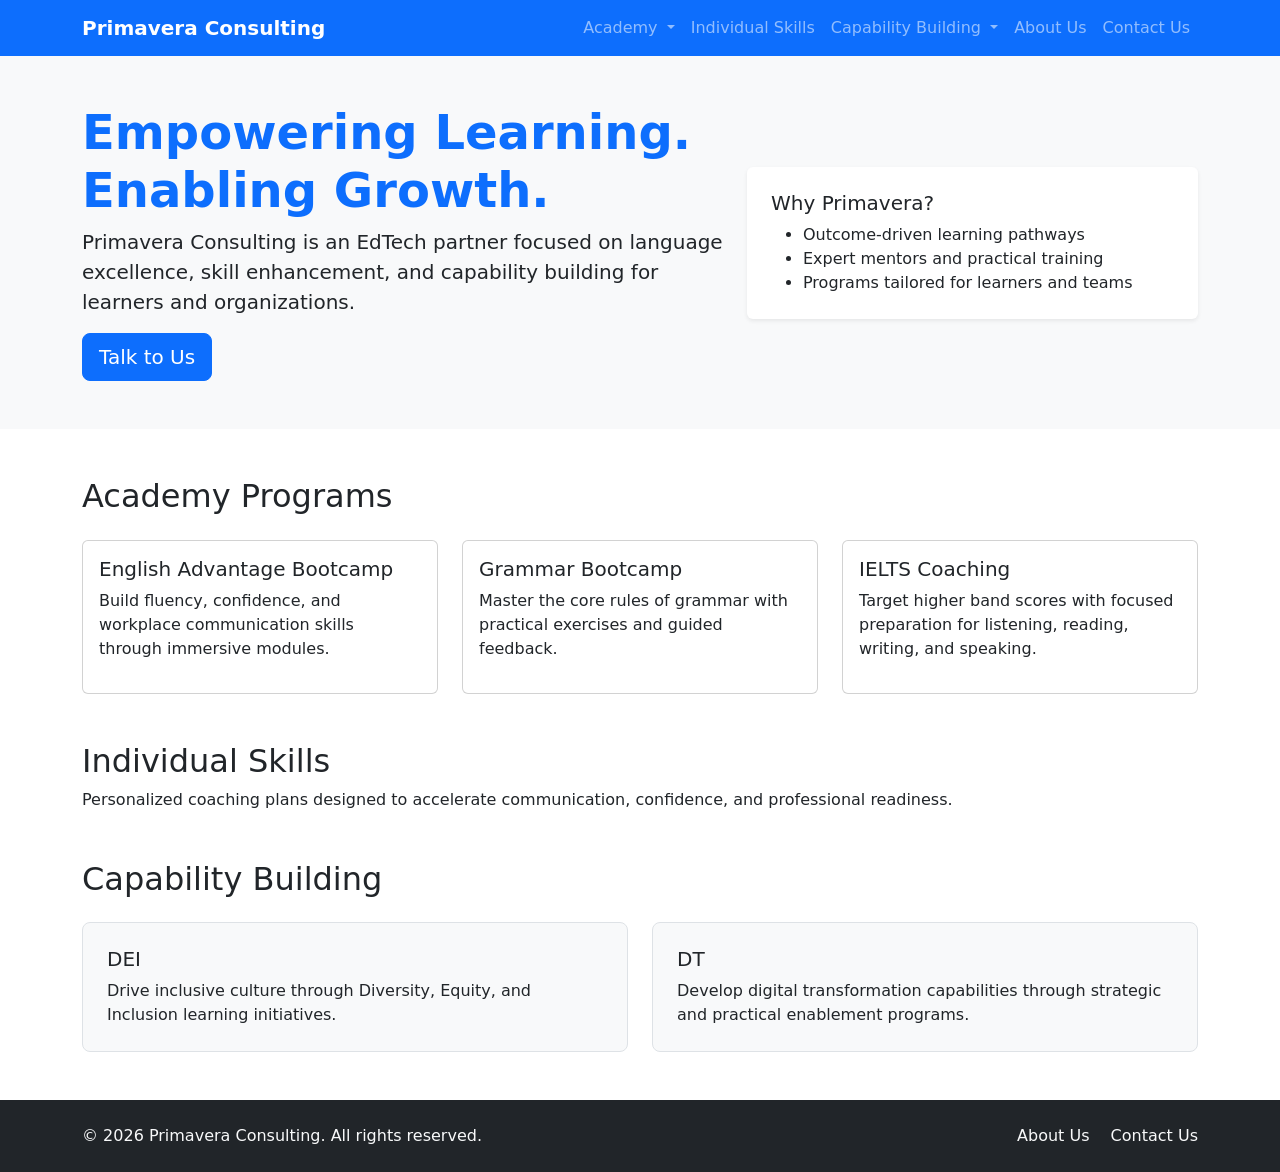
==== index.html @ ed62ec99 "Create Bootstrap website for Primavera Consulting" ====
<!doctype html>
<html lang="en">
  <head>
    <meta charset="utf-8" />
    <meta name="viewport" content="width=device-width, initial-scale=1" />
    <title>Primavera Consulting | EdTech Excellence</title>
    <link
      href="https://cdn.jsdelivr.net/npm/bootstrap@5.3.3/dist/css/bootstrap.min.css"
      rel="stylesheet"
      integrity="sha384-QWTKZyjpPEjISv5WaRU9OFeRpok6YctnYmDr5pNlyT2bRjXh0JMhjY6hW+ALEwIH"
      crossorigin="anonymous"
    />
  </head>
  <body>
    <nav class="navbar navbar-expand-lg navbar-dark bg-primary">
      <div class="container">
        <a class="navbar-brand fw-bold" href="index.html">Primavera Consulting</a>
        <button
          class="navbar-toggler"
          type="button"
          data-bs-toggle="collapse"
          data-bs-target="#mainNav"
          aria-controls="mainNav"
          aria-expanded="false"
          aria-label="Toggle navigation"
        >
          <span class="navbar-toggler-icon"></span>
        </button>

        <div class="collapse navbar-collapse" id="mainNav">
          <ul class="navbar-nav ms-auto mb-2 mb-lg-0">
            <li class="nav-item dropdown">
              <a
                class="nav-link dropdown-toggle"
                href="#"
                role="button"
                data-bs-toggle="dropdown"
                aria-expanded="false"
              >
                Academy
              </a>
              <ul class="dropdown-menu">
                <li><a class="dropdown-item" href="#english-bootcamp">English Advantage Bootcamp</a></li>
                <li><a class="dropdown-item" href="#grammar-bootcamp">Grammar Bootcamp</a></li>
                <li><a class="dropdown-item" href="#ielts-coaching">IELTS Coaching</a></li>
              </ul>
            </li>

            <li class="nav-item">
              <a class="nav-link" href="#individual-skills">Individual Skills</a>
            </li>

            <li class="nav-item dropdown">
              <a
                class="nav-link dropdown-toggle"
                href="#"
                role="button"
                data-bs-toggle="dropdown"
                aria-expanded="false"
              >
                Capability Building
              </a>
              <ul class="dropdown-menu">
                <li><a class="dropdown-item" href="#dei">DEI</a></li>
                <li><a class="dropdown-item" href="#dt">DT</a></li>
              </ul>
            </li>

            <li class="nav-item">
              <a class="nav-link" href="about.html">About Us</a>
            </li>
            <li class="nav-item">
              <a class="nav-link" href="contact.html">Contact Us</a>
            </li>
          </ul>
        </div>
      </div>
    </nav>

    <header class="bg-light py-5">
      <div class="container">
        <div class="row align-items-center g-4">
          <div class="col-lg-7">
            <h1 class="display-5 fw-bold text-primary">Empowering Learning. Enabling Growth.</h1>
            <p class="lead">
              Primavera Consulting is an EdTech partner focused on language excellence,
              skill enhancement, and capability building for learners and organizations.
            </p>
            <a class="btn btn-primary btn-lg" href="contact.html">Talk to Us</a>
          </div>
          <div class="col-lg-5">
            <div class="card shadow-sm border-0">
              <div class="card-body p-4">
                <h2 class="h5">Why Primavera?</h2>
                <ul class="mb-0">
                  <li>Outcome-driven learning pathways</li>
                  <li>Expert mentors and practical training</li>
                  <li>Programs tailored for learners and teams</li>
                </ul>
              </div>
            </div>
          </div>
        </div>
      </div>
    </header>

    <main class="py-5">
      <div class="container">
        <section class="mb-5">
          <h2 class="mb-4">Academy Programs</h2>
          <div class="row g-4">
            <div class="col-md-4" id="english-bootcamp">
              <div class="card h-100">
                <div class="card-body">
                  <h3 class="h5">English Advantage Bootcamp</h3>
                  <p>Build fluency, confidence, and workplace communication skills through immersive modules.</p>
                </div>
              </div>
            </div>
            <div class="col-md-4" id="grammar-bootcamp">
              <div class="card h-100">
                <div class="card-body">
                  <h3 class="h5">Grammar Bootcamp</h3>
                  <p>Master the core rules of grammar with practical exercises and guided feedback.</p>
                </div>
              </div>
            </div>
            <div class="col-md-4" id="ielts-coaching">
              <div class="card h-100">
                <div class="card-body">
                  <h3 class="h5">IELTS Coaching</h3>
                  <p>Target higher band scores with focused preparation for listening, reading, writing, and speaking.</p>
                </div>
              </div>
            </div>
          </div>
        </section>

        <section class="mb-5" id="individual-skills">
          <h2>Individual Skills</h2>
          <p class="mb-0">
            Personalized coaching plans designed to accelerate communication, confidence, and professional readiness.
          </p>
        </section>

        <section id="capability-building">
          <h2 class="mb-4">Capability Building</h2>
          <div class="row g-4">
            <div class="col-md-6" id="dei">
              <div class="p-4 bg-light border rounded-3 h-100">
                <h3 class="h5">DEI</h3>
                <p class="mb-0">Drive inclusive culture through Diversity, Equity, and Inclusion learning initiatives.</p>
              </div>
            </div>
            <div class="col-md-6" id="dt">
              <div class="p-4 bg-light border rounded-3 h-100">
                <h3 class="h5">DT</h3>
                <p class="mb-0">Develop digital transformation capabilities through strategic and practical enablement programs.</p>
              </div>
            </div>
          </div>
        </section>
      </div>
    </main>

    <footer class="bg-dark text-light py-4">
      <div class="container d-flex flex-column flex-md-row justify-content-between align-items-center gap-2">
        <p class="mb-0">© 2026 Primavera Consulting. All rights reserved.</p>
        <div>
          <a class="text-light text-decoration-none me-3" href="about.html">About Us</a>
          <a class="text-light text-decoration-none" href="contact.html">Contact Us</a>
        </div>
      </div>
    </footer>

    <script
      src="https://cdn.jsdelivr.net/npm/bootstrap@5.3.3/dist/js/bootstrap.bundle.min.js"
      integrity="sha384-YvpcrYf0tY3lHB60NNkmXc5s9fDVZLESaAA55NDzOxhy9GkcIdslK1eN7N6jIeHz"
      crossorigin="anonymous"
    ></script>
  </body>
</html>
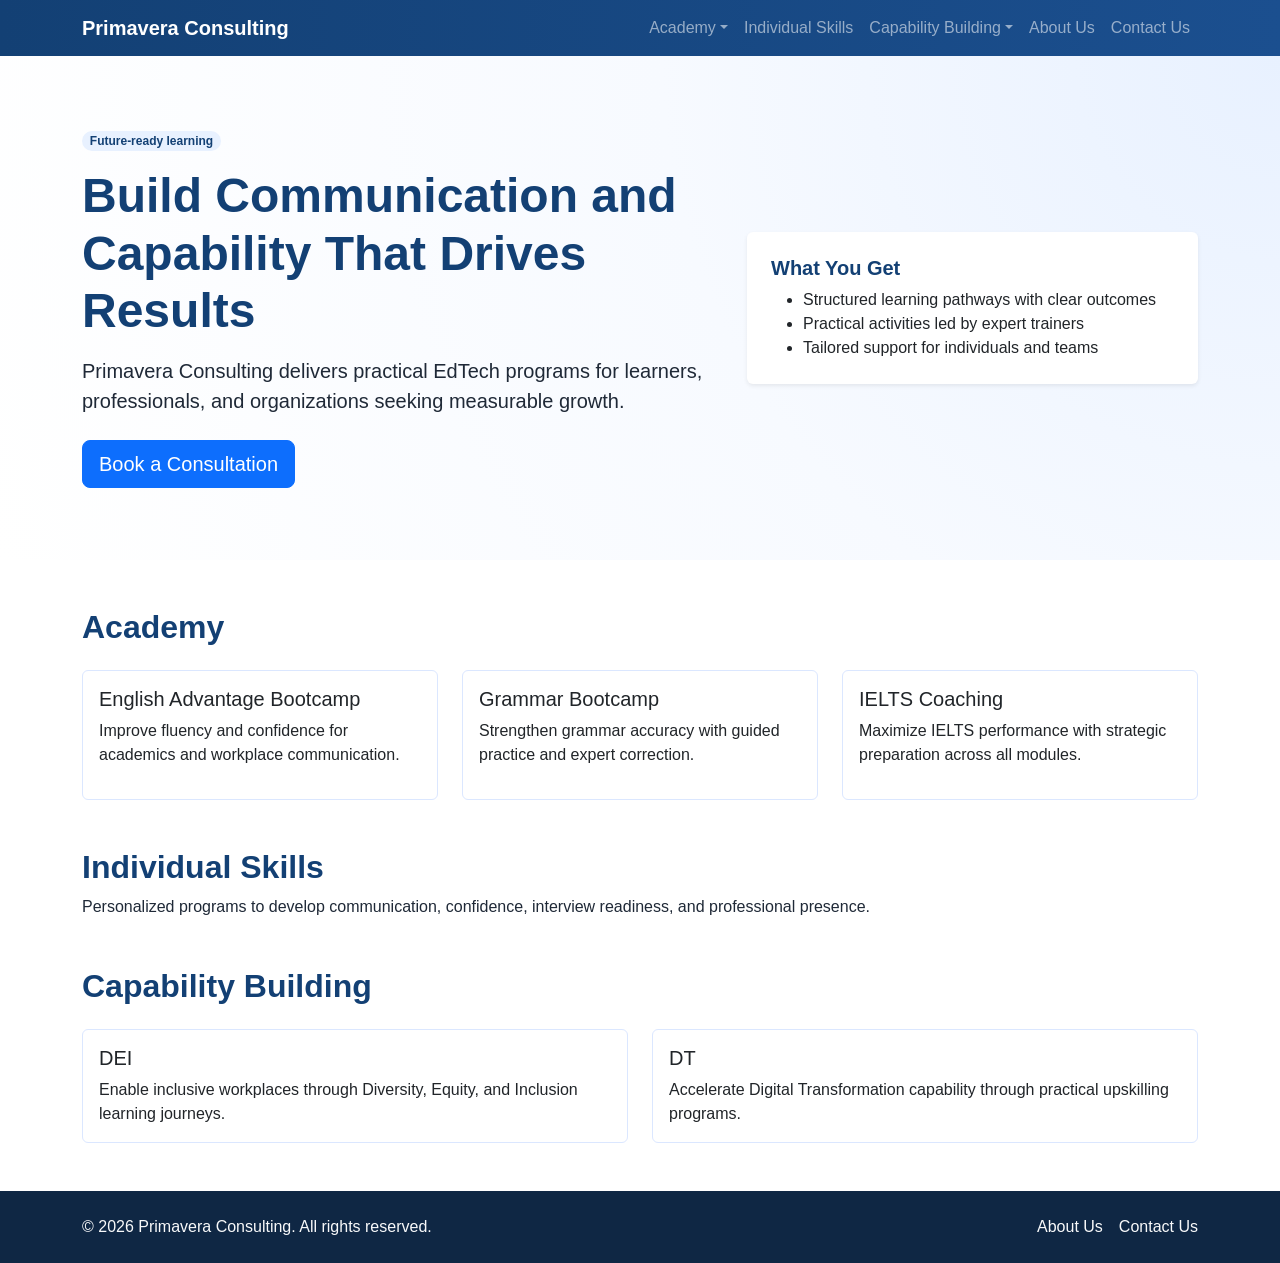
==== commit e65b5269: "Polish Primavera site design and add shared styling" ====
--- a/index.html
+++ b/index.html
@@ -4,98 +4,62 @@
     <meta charset="utf-8" />
     <meta name="viewport" content="width=device-width, initial-scale=1" />
     <title>Primavera Consulting | EdTech Excellence</title>
-    <link
-      href="https://cdn.jsdelivr.net/npm/bootstrap@5.3.3/dist/css/bootstrap.min.css"
-      rel="stylesheet"
-      integrity="sha384-QWTKZyjpPEjISv5WaRU9OFeRpok6YctnYmDr5pNlyT2bRjXh0JMhjY6hW+ALEwIH"
-      crossorigin="anonymous"
-    />
+    <link href="https://cdn.jsdelivr.net/npm/bootstrap@5.3.3/dist/css/bootstrap.min.css" rel="stylesheet" />
+    <link href="styles.css" rel="stylesheet" />
   </head>
   <body>
-    <nav class="navbar navbar-expand-lg navbar-dark bg-primary">
+    <nav class="navbar navbar-expand-lg navbar-dark sticky-top">
       <div class="container">
         <a class="navbar-brand fw-bold" href="index.html">Primavera Consulting</a>
-        <button
-          class="navbar-toggler"
-          type="button"
-          data-bs-toggle="collapse"
-          data-bs-target="#mainNav"
-          aria-controls="mainNav"
-          aria-expanded="false"
-          aria-label="Toggle navigation"
-        >
+        <button class="navbar-toggler" type="button" data-bs-toggle="collapse" data-bs-target="#mainNav">
           <span class="navbar-toggler-icon"></span>
         </button>
 
         <div class="collapse navbar-collapse" id="mainNav">
           <ul class="navbar-nav ms-auto mb-2 mb-lg-0">
             <li class="nav-item dropdown">
-              <a
-                class="nav-link dropdown-toggle"
-                href="#"
-                role="button"
-                data-bs-toggle="dropdown"
-                aria-expanded="false"
-              >
-                Academy
-              </a>
-              <ul class="dropdown-menu">
+              <a class="nav-link dropdown-toggle" href="#" role="button" data-bs-toggle="dropdown">Academy</a>
+              <ul class="dropdown-menu dropdown-menu-end">
                 <li><a class="dropdown-item" href="#english-bootcamp">English Advantage Bootcamp</a></li>
                 <li><a class="dropdown-item" href="#grammar-bootcamp">Grammar Bootcamp</a></li>
                 <li><a class="dropdown-item" href="#ielts-coaching">IELTS Coaching</a></li>
               </ul>
             </li>
-
-            <li class="nav-item">
-              <a class="nav-link" href="#individual-skills">Individual Skills</a>
-            </li>
-
+            <li class="nav-item"><a class="nav-link" href="#individual-skills">Individual Skills</a></li>
             <li class="nav-item dropdown">
-              <a
-                class="nav-link dropdown-toggle"
-                href="#"
-                role="button"
-                data-bs-toggle="dropdown"
-                aria-expanded="false"
-              >
-                Capability Building
-              </a>
-              <ul class="dropdown-menu">
+              <a class="nav-link dropdown-toggle" href="#" role="button" data-bs-toggle="dropdown">Capability Building</a>
+              <ul class="dropdown-menu dropdown-menu-end">
                 <li><a class="dropdown-item" href="#dei">DEI</a></li>
                 <li><a class="dropdown-item" href="#dt">DT</a></li>
               </ul>
             </li>
-
-            <li class="nav-item">
-              <a class="nav-link" href="about.html">About Us</a>
-            </li>
-            <li class="nav-item">
-              <a class="nav-link" href="contact.html">Contact Us</a>
-            </li>
+            <li class="nav-item"><a class="nav-link" href="about.html">About Us</a></li>
+            <li class="nav-item"><a class="nav-link" href="contact.html">Contact Us</a></li>
           </ul>
         </div>
       </div>
     </nav>
 
-    <header class="bg-light py-5">
-      <div class="container">
-        <div class="row align-items-center g-4">
+    <header class="hero py-5">
+      <div class="container py-4">
+        <div class="row g-4 align-items-center">
           <div class="col-lg-7">
-            <h1 class="display-5 fw-bold text-primary">Empowering Learning. Enabling Growth.</h1>
-            <p class="lead">
-              Primavera Consulting is an EdTech partner focused on language excellence,
-              skill enhancement, and capability building for learners and organizations.
+            <span class="badge rounded-pill badge-soft mb-3">Future-ready learning</span>
+            <h1 class="display-5 fw-bold section-title">Build Communication and Capability That Drives Results</h1>
+            <p class="lead mt-3">
+              Primavera Consulting delivers practical EdTech programs for learners, professionals,
+              and organizations seeking measurable growth.
             </p>
-            <a class="btn btn-primary btn-lg" href="contact.html">Talk to Us</a>
+            <a class="btn btn-primary btn-lg mt-2" href="contact.html">Book a Consultation</a>
           </div>
           <div class="col-lg-5">
-            <div class="card shadow-sm border-0">
+            <div class="card border-0 shadow-sm">
               <div class="card-body p-4">
-                <h2 class="h5">Why Primavera?</h2>
+                <h2 class="h5 section-title">What You Get</h2>
                 <ul class="mb-0">
-                  <li>Outcome-driven learning pathways</li>
-                  <li>Expert mentors and practical training</li>
-                  <li>Programs tailored for learners and teams</li>
+                  <li>Structured learning pathways with clear outcomes</li>
+                  <li>Practical activities led by expert trainers</li>
+                  <li>Tailored support for individuals and teams</li>
                 </ul>
               </div>
             </div>
@@ -107,76 +71,36 @@
     <main class="py-5">
       <div class="container">
         <section class="mb-5">
-          <h2 class="mb-4">Academy Programs</h2>
+          <h2 class="section-title mb-4">Academy</h2>
           <div class="row g-4">
-            <div class="col-md-4" id="english-bootcamp">
-              <div class="card h-100">
-                <div class="card-body">
-                  <h3 class="h5">English Advantage Bootcamp</h3>
-                  <p>Build fluency, confidence, and workplace communication skills through immersive modules.</p>
-                </div>
-              </div>
-            </div>
-            <div class="col-md-4" id="grammar-bootcamp">
-              <div class="card h-100">
-                <div class="card-body">
-                  <h3 class="h5">Grammar Bootcamp</h3>
-                  <p>Master the core rules of grammar with practical exercises and guided feedback.</p>
-                </div>
-              </div>
-            </div>
-            <div class="col-md-4" id="ielts-coaching">
-              <div class="card h-100">
-                <div class="card-body">
-                  <h3 class="h5">IELTS Coaching</h3>
-                  <p>Target higher band scores with focused preparation for listening, reading, writing, and speaking.</p>
-                </div>
-              </div>
-            </div>
+            <div class="col-md-4" id="english-bootcamp"><div class="card h-100 program-card"><div class="card-body"><h3 class="h5">English Advantage Bootcamp</h3><p>Improve fluency and confidence for academics and workplace communication.</p></div></div></div>
+            <div class="col-md-4" id="grammar-bootcamp"><div class="card h-100 program-card"><div class="card-body"><h3 class="h5">Grammar Bootcamp</h3><p>Strengthen grammar accuracy with guided practice and expert correction.</p></div></div></div>
+            <div class="col-md-4" id="ielts-coaching"><div class="card h-100 program-card"><div class="card-body"><h3 class="h5">IELTS Coaching</h3><p>Maximize IELTS performance with strategic preparation across all modules.</p></div></div></div>
           </div>
         </section>
 
         <section class="mb-5" id="individual-skills">
-          <h2>Individual Skills</h2>
-          <p class="mb-0">
-            Personalized coaching plans designed to accelerate communication, confidence, and professional readiness.
-          </p>
+          <h2 class="section-title">Individual Skills</h2>
+          <p class="mb-0">Personalized programs to develop communication, confidence, interview readiness, and professional presence.</p>
         </section>
 
         <section id="capability-building">
-          <h2 class="mb-4">Capability Building</h2>
+          <h2 class="section-title mb-4">Capability Building</h2>
           <div class="row g-4">
-            <div class="col-md-6" id="dei">
-              <div class="p-4 bg-light border rounded-3 h-100">
-                <h3 class="h5">DEI</h3>
-                <p class="mb-0">Drive inclusive culture through Diversity, Equity, and Inclusion learning initiatives.</p>
-              </div>
-            </div>
-            <div class="col-md-6" id="dt">
-              <div class="p-4 bg-light border rounded-3 h-100">
-                <h3 class="h5">DT</h3>
-                <p class="mb-0">Develop digital transformation capabilities through strategic and practical enablement programs.</p>
-              </div>
-            </div>
+            <div class="col-md-6" id="dei"><div class="card h-100 program-card"><div class="card-body"><h3 class="h5">DEI</h3><p class="mb-0">Enable inclusive workplaces through Diversity, Equity, and Inclusion learning journeys.</p></div></div></div>
+            <div class="col-md-6" id="dt"><div class="card h-100 program-card"><div class="card-body"><h3 class="h5">DT</h3><p class="mb-0">Accelerate Digital Transformation capability through practical upskilling programs.</p></div></div></div>
           </div>
         </section>
       </div>
     </main>
 
-    <footer class="bg-dark text-light py-4">
+    <footer class="text-light py-4">
       <div class="container d-flex flex-column flex-md-row justify-content-between align-items-center gap-2">
         <p class="mb-0">© 2026 Primavera Consulting. All rights reserved.</p>
-        <div>
-          <a class="text-light text-decoration-none me-3" href="about.html">About Us</a>
-          <a class="text-light text-decoration-none" href="contact.html">Contact Us</a>
-        </div>
+        <div><a class="text-light text-decoration-none me-3" href="about.html">About Us</a><a class="text-light text-decoration-none" href="contact.html">Contact Us</a></div>
       </div>
     </footer>
 
-    <script
-      src="https://cdn.jsdelivr.net/npm/bootstrap@5.3.3/dist/js/bootstrap.bundle.min.js"
-      integrity="sha384-YvpcrYf0tY3lHB60NNkmXc5s9fDVZLESaAA55NDzOxhy9GkcIdslK1eN7N6jIeHz"
-      crossorigin="anonymous"
-    ></script>
+    <script src="https://cdn.jsdelivr.net/npm/bootstrap@5.3.3/dist/js/bootstrap.bundle.min.js"></script>
   </body>
 </html>
--- a/styles.css
+++ b/styles.css
@@ -0,0 +1,42 @@
+:root {
+  --pc-primary: #134074;
+  --pc-accent: #2d8cff;
+  --pc-light: #f5f8ff;
+}
+
+body {
+  font-family: "Inter", "Segoe UI", Roboto, Arial, sans-serif;
+  color: #1f2937;
+}
+
+.navbar {
+  background: linear-gradient(90deg, var(--pc-primary), #1b4f8f) !important;
+}
+
+.hero {
+  background: radial-gradient(circle at top right, #e8f1ff 0%, #f7faff 45%, #ffffff 100%);
+}
+
+.section-title {
+  color: var(--pc-primary);
+  font-weight: 700;
+}
+
+.program-card {
+  border: 1px solid #dbe7ff;
+  transition: transform 0.2s ease, box-shadow 0.2s ease;
+}
+
+.program-card:hover {
+  transform: translateY(-4px);
+  box-shadow: 0 12px 28px rgba(19, 64, 116, 0.12);
+}
+
+.badge-soft {
+  background: #e8f1ff;
+  color: var(--pc-primary);
+}
+
+footer {
+  background: #0f2744;
+}
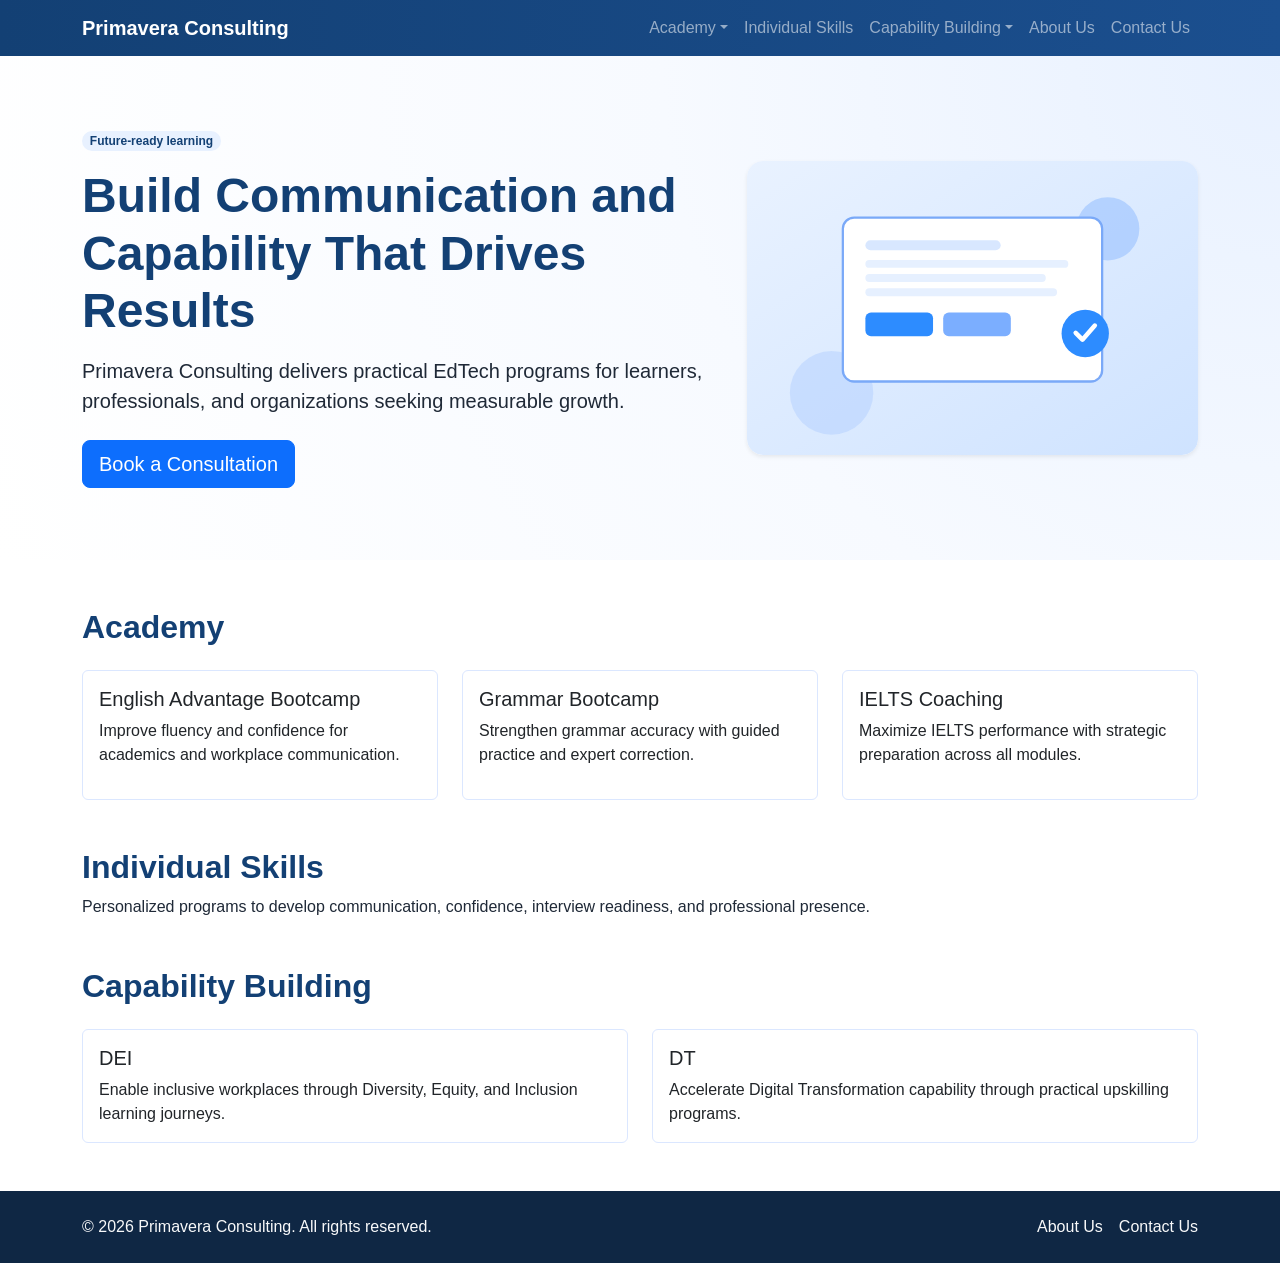
==== commit c12dc90a: "Add local illustrative images across Primavera site" ====
--- a/index.html
+++ b/index.html
@@ -53,16 +53,11 @@
             <a class="btn btn-primary btn-lg mt-2" href="contact.html">Book a Consultation</a>
           </div>
           <div class="col-lg-5">
-            <div class="card border-0 shadow-sm">
-              <div class="card-body p-4">
-                <h2 class="h5 section-title">What You Get</h2>
-                <ul class="mb-0">
-                  <li>Structured learning pathways with clear outcomes</li>
-                  <li>Practical activities led by expert trainers</li>
-                  <li>Tailored support for individuals and teams</li>
-                </ul>
-              </div>
-            </div>
+            <img
+              src="assets/images/hero-learning.svg"
+              class="img-fluid rounded-4 shadow-sm"
+              alt="Learners using a digital platform for skill development"
+            />
           </div>
         </div>
       </div>
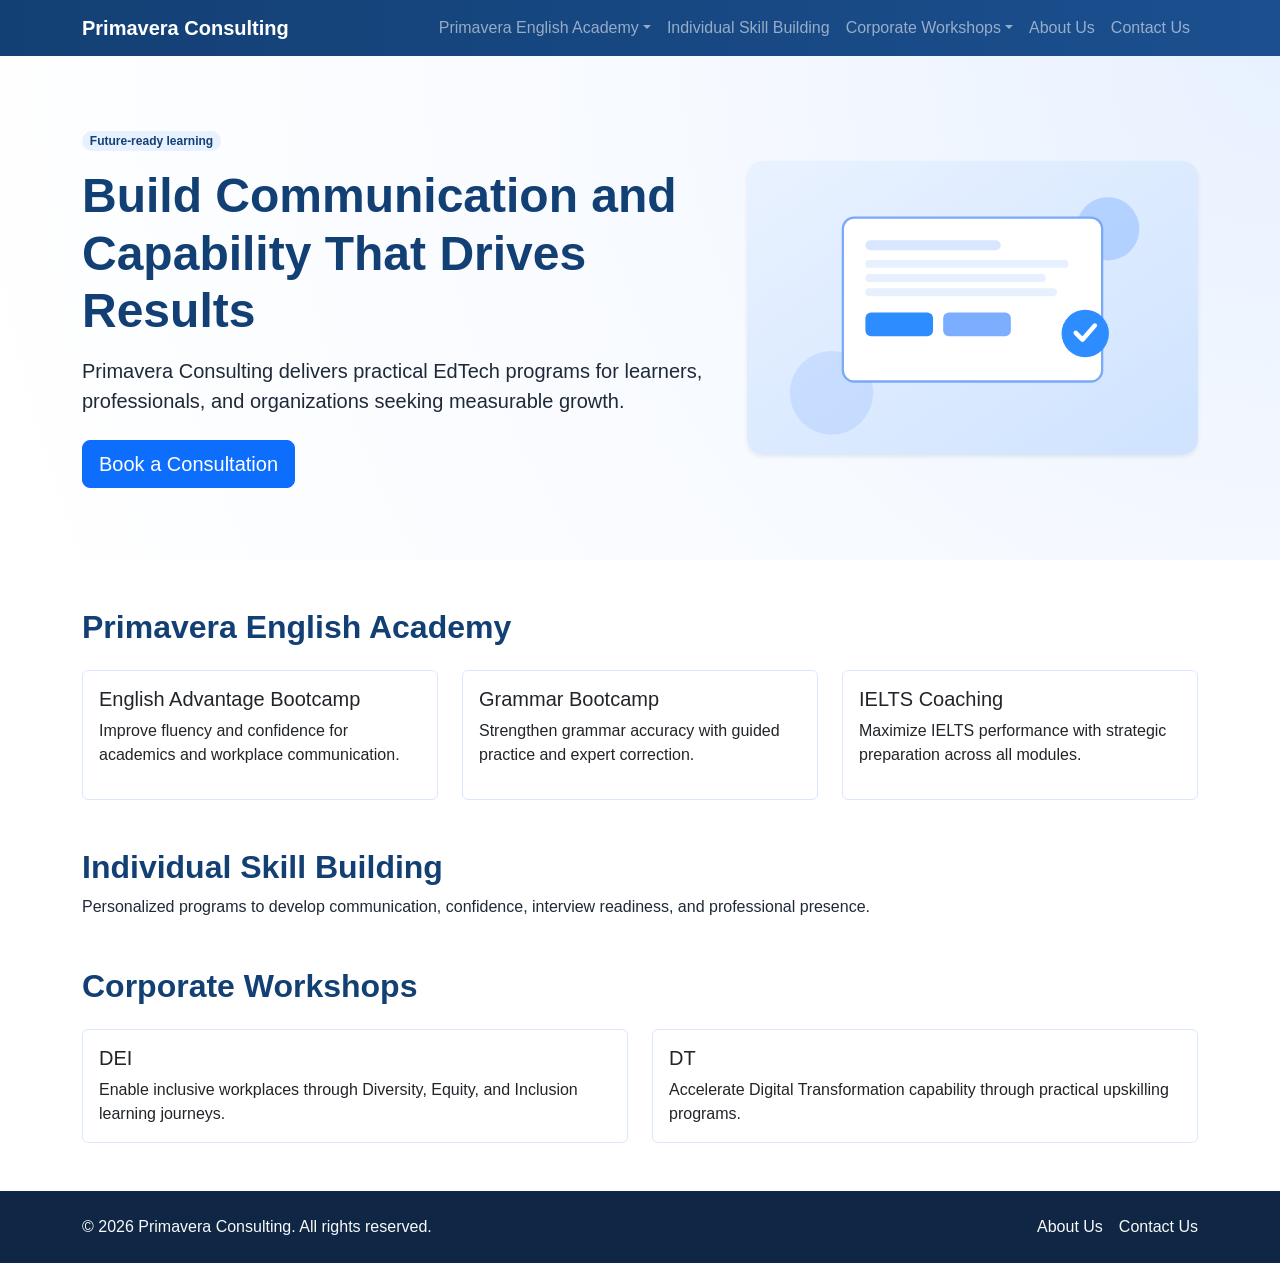
==== commit dbdf1bcf: "Rename sections per requested terminology updates" ====
--- a/index.html
+++ b/index.html
@@ -18,16 +18,16 @@
         <div class="collapse navbar-collapse" id="mainNav">
           <ul class="navbar-nav ms-auto mb-2 mb-lg-0">
             <li class="nav-item dropdown">
-              <a class="nav-link dropdown-toggle" href="#" role="button" data-bs-toggle="dropdown">Academy</a>
+              <a class="nav-link dropdown-toggle" href="#" role="button" data-bs-toggle="dropdown">Primavera English Academy</a>
               <ul class="dropdown-menu dropdown-menu-end">
                 <li><a class="dropdown-item" href="#english-bootcamp">English Advantage Bootcamp</a></li>
                 <li><a class="dropdown-item" href="#grammar-bootcamp">Grammar Bootcamp</a></li>
                 <li><a class="dropdown-item" href="#ielts-coaching">IELTS Coaching</a></li>
               </ul>
             </li>
-            <li class="nav-item"><a class="nav-link" href="#individual-skills">Individual Skills</a></li>
+            <li class="nav-item"><a class="nav-link" href="#individual-skills">Individual Skill Building</a></li>
             <li class="nav-item dropdown">
-              <a class="nav-link dropdown-toggle" href="#" role="button" data-bs-toggle="dropdown">Capability Building</a>
+              <a class="nav-link dropdown-toggle" href="#" role="button" data-bs-toggle="dropdown">Corporate Workshops</a>
               <ul class="dropdown-menu dropdown-menu-end">
                 <li><a class="dropdown-item" href="#dei">DEI</a></li>
                 <li><a class="dropdown-item" href="#dt">DT</a></li>
@@ -66,7 +66,7 @@
     <main class="py-5">
       <div class="container">
         <section class="mb-5">
-          <h2 class="section-title mb-4">Academy</h2>
+          <h2 class="section-title mb-4">Primavera English Academy</h2>
           <div class="row g-4">
             <div class="col-md-4" id="english-bootcamp"><div class="card h-100 program-card"><div class="card-body"><h3 class="h5">English Advantage Bootcamp</h3><p>Improve fluency and confidence for academics and workplace communication.</p></div></div></div>
             <div class="col-md-4" id="grammar-bootcamp"><div class="card h-100 program-card"><div class="card-body"><h3 class="h5">Grammar Bootcamp</h3><p>Strengthen grammar accuracy with guided practice and expert correction.</p></div></div></div>
@@ -75,12 +75,12 @@
         </section>
 
         <section class="mb-5" id="individual-skills">
-          <h2 class="section-title">Individual Skills</h2>
+          <h2 class="section-title">Individual Skill Building</h2>
           <p class="mb-0">Personalized programs to develop communication, confidence, interview readiness, and professional presence.</p>
         </section>
 
         <section id="capability-building">
-          <h2 class="section-title mb-4">Capability Building</h2>
+          <h2 class="section-title mb-4">Corporate Workshops</h2>
           <div class="row g-4">
             <div class="col-md-6" id="dei"><div class="card h-100 program-card"><div class="card-body"><h3 class="h5">DEI</h3><p class="mb-0">Enable inclusive workplaces through Diversity, Equity, and Inclusion learning journeys.</p></div></div></div>
             <div class="col-md-6" id="dt"><div class="card h-100 program-card"><div class="card-body"><h3 class="h5">DT</h3><p class="mb-0">Accelerate Digital Transformation capability through practical upskilling programs.</p></div></div></div>
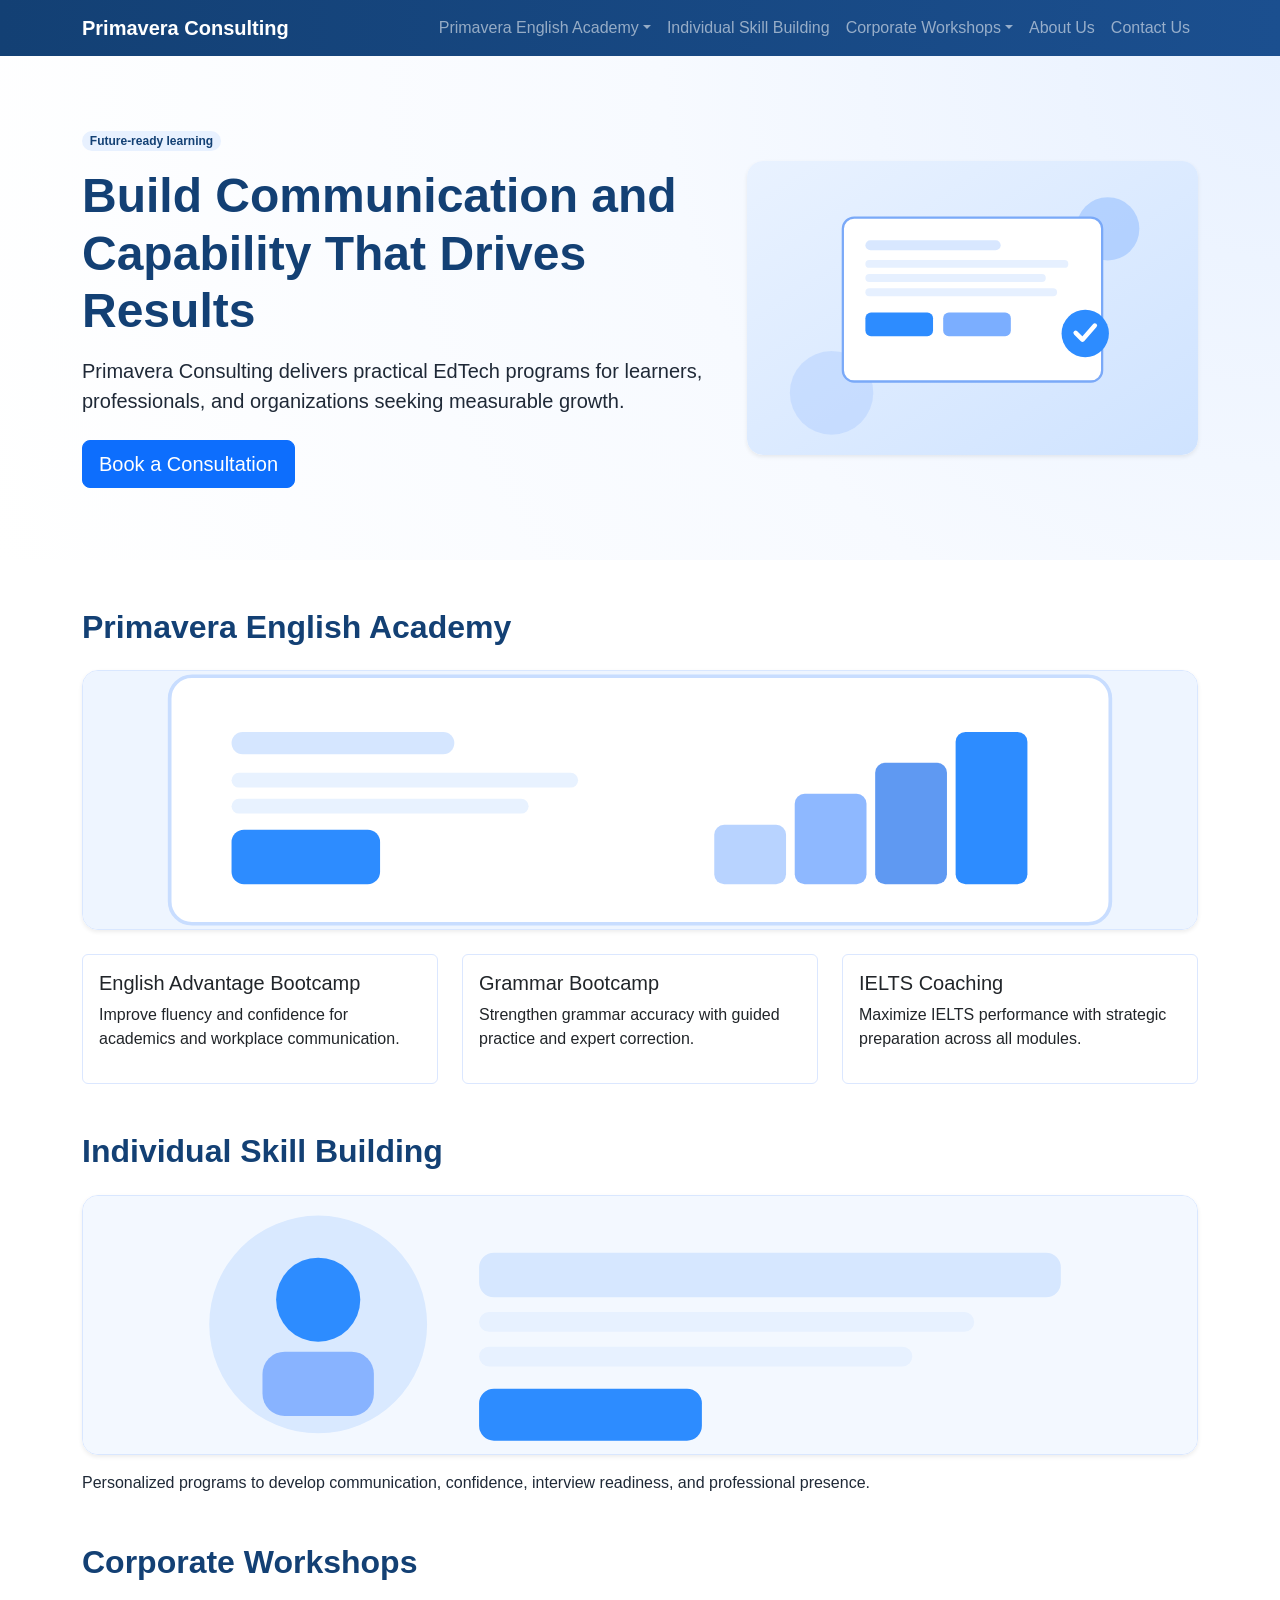
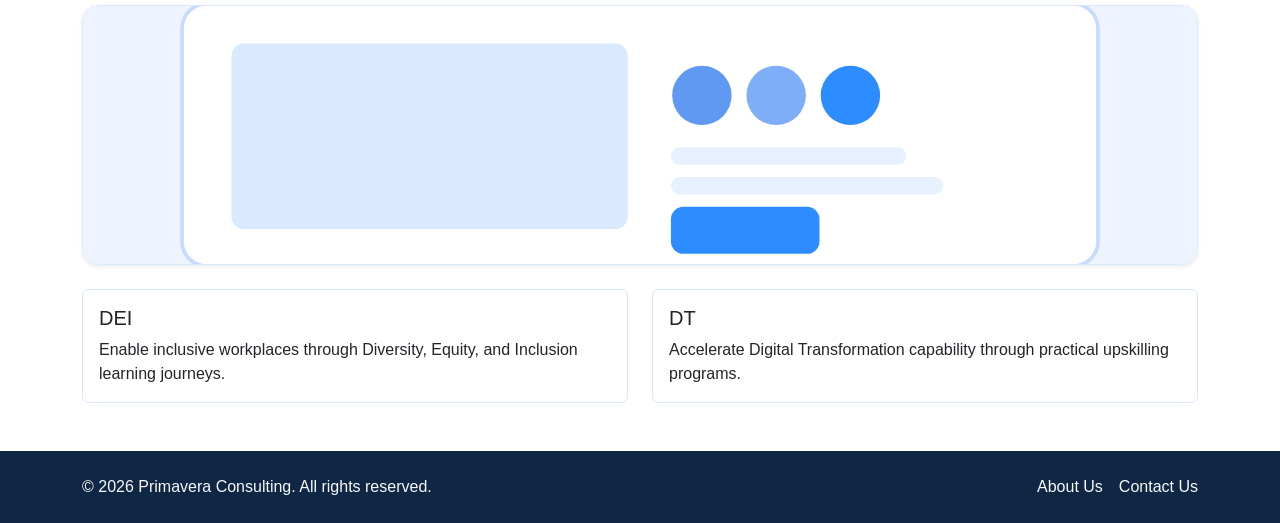
==== commit 9e4fb987: "Add vision-aligned section images and polish visuals" ====
--- a/index.html
+++ b/index.html
@@ -67,6 +67,7 @@
       <div class="container">
         <section class="mb-5">
           <h2 class="section-title mb-4">Primavera English Academy</h2>
+          <img src="assets/images/academy-growth.svg" class="img-fluid rounded-4 shadow-sm mb-4 section-visual" alt="Primavera English Academy learners improving language skills" />
           <div class="row g-4">
             <div class="col-md-4" id="english-bootcamp"><div class="card h-100 program-card"><div class="card-body"><h3 class="h5">English Advantage Bootcamp</h3><p>Improve fluency and confidence for academics and workplace communication.</p></div></div></div>
             <div class="col-md-4" id="grammar-bootcamp"><div class="card h-100 program-card"><div class="card-body"><h3 class="h5">Grammar Bootcamp</h3><p>Strengthen grammar accuracy with guided practice and expert correction.</p></div></div></div>
@@ -76,11 +77,13 @@
 
         <section class="mb-5" id="individual-skills">
           <h2 class="section-title">Individual Skill Building</h2>
+          <img src="assets/images/individual-skills.svg" class="img-fluid rounded-4 shadow-sm my-3 section-visual" alt="One-on-one individual skill building journey" />
           <p class="mb-0">Personalized programs to develop communication, confidence, interview readiness, and professional presence.</p>
         </section>
 
         <section id="capability-building">
           <h2 class="section-title mb-4">Corporate Workshops</h2>
+          <img src="assets/images/corporate-workshops.svg" class="img-fluid rounded-4 shadow-sm mb-4 section-visual" alt="Corporate workshop sessions focused on capability development" />
           <div class="row g-4">
             <div class="col-md-6" id="dei"><div class="card h-100 program-card"><div class="card-body"><h3 class="h5">DEI</h3><p class="mb-0">Enable inclusive workplaces through Diversity, Equity, and Inclusion learning journeys.</p></div></div></div>
             <div class="col-md-6" id="dt"><div class="card h-100 program-card"><div class="card-body"><h3 class="h5">DT</h3><p class="mb-0">Accelerate Digital Transformation capability through practical upskilling programs.</p></div></div></div>
--- a/styles.css
+++ b/styles.css
@@ -40,3 +40,15 @@
 footer {
   background: #0f2744;
 }
+
+.section-visual {
+  width: 100%;
+  border: 1px solid #d9e7ff;
+}
+
+@media (min-width: 992px) {
+  .section-visual {
+    max-height: 260px;
+    object-fit: cover;
+  }
+}
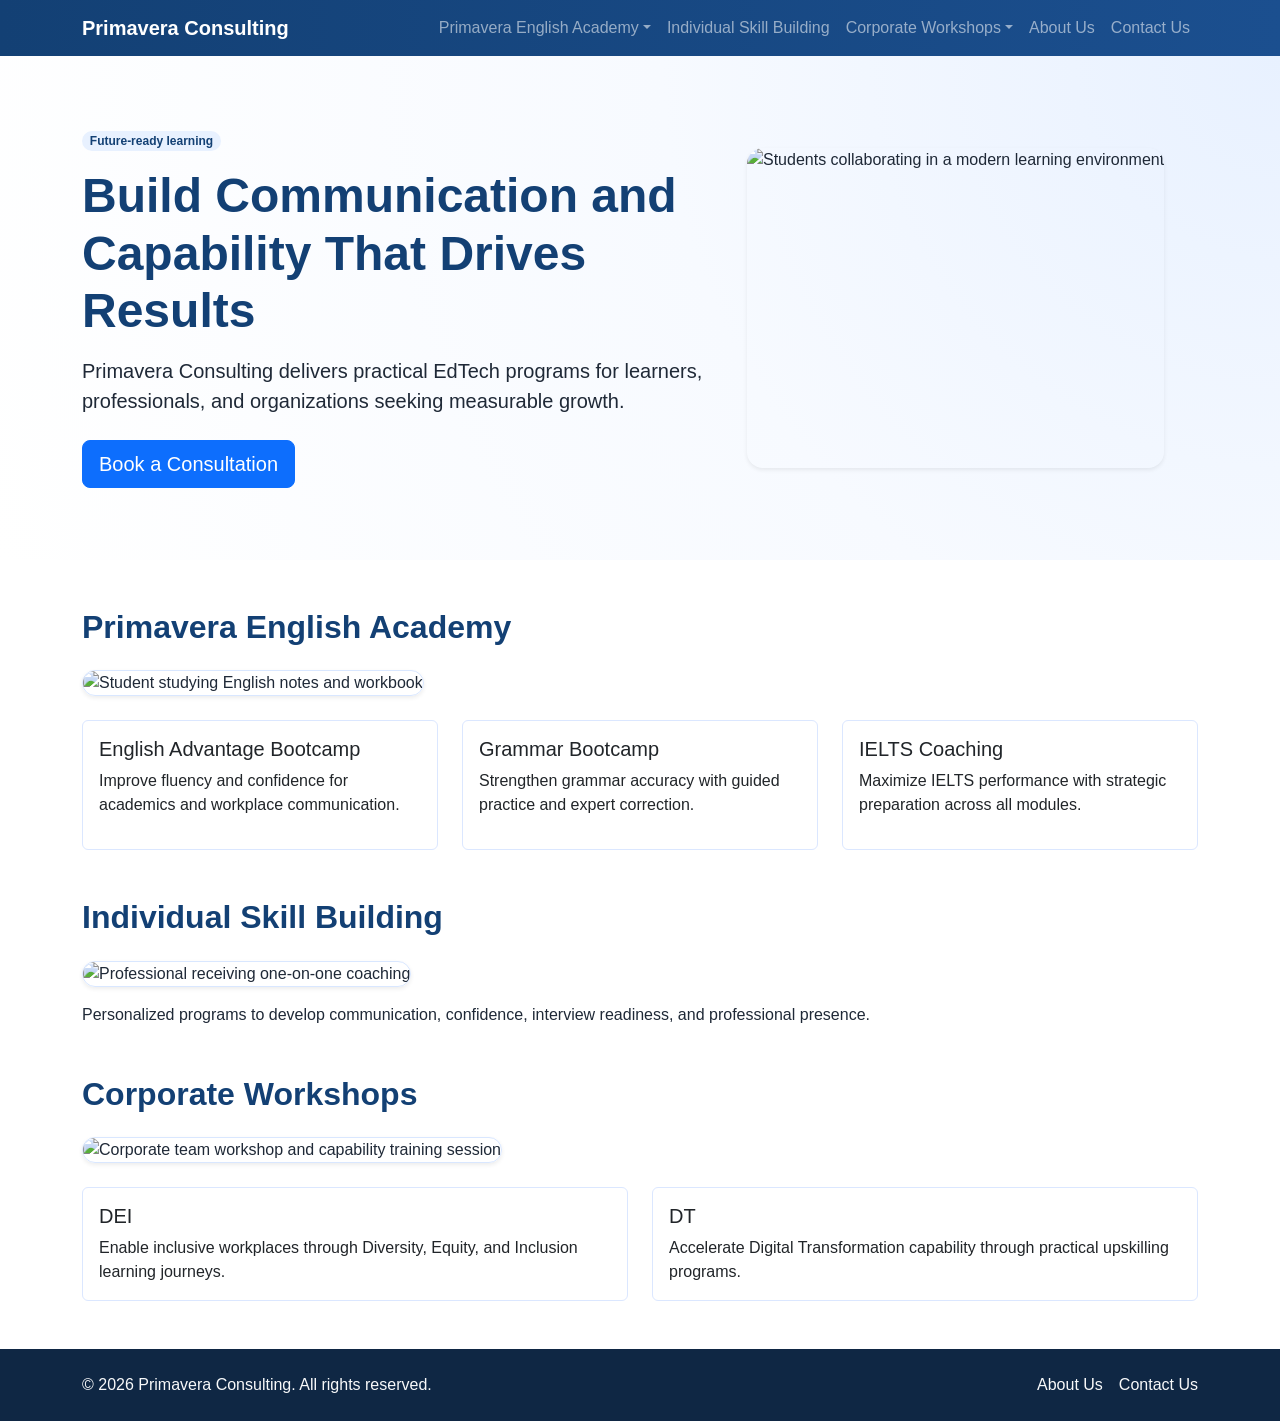
==== commit 684ab1d7: "Replace SVGs with vision-aligned free stock photos" ====
--- a/index.html
+++ b/index.html
@@ -54,9 +54,9 @@
           </div>
           <div class="col-lg-5">
             <img
-              src="assets/images/hero-learning.svg"
+              src="https://images.unsplash.com/photo-1523240795612-9a054b0db644?auto=format&fit=crop&w=1200&q=80"
               class="img-fluid rounded-4 shadow-sm"
-              alt="Learners using a digital platform for skill development"
+              alt="Students collaborating in a modern learning environment"
             />
           </div>
         </div>
@@ -67,7 +67,7 @@
       <div class="container">
         <section class="mb-5">
           <h2 class="section-title mb-4">Primavera English Academy</h2>
-          <img src="assets/images/academy-growth.svg" class="img-fluid rounded-4 shadow-sm mb-4 section-visual" alt="Primavera English Academy learners improving language skills" />
+          <img src="https://images.unsplash.com/photo-1434030216411-0b793f4b4173?auto=format&fit=crop&w=1400&q=80" class="img-fluid rounded-4 shadow-sm mb-4 section-visual" alt="Student studying English notes and workbook" />
           <div class="row g-4">
             <div class="col-md-4" id="english-bootcamp"><div class="card h-100 program-card"><div class="card-body"><h3 class="h5">English Advantage Bootcamp</h3><p>Improve fluency and confidence for academics and workplace communication.</p></div></div></div>
             <div class="col-md-4" id="grammar-bootcamp"><div class="card h-100 program-card"><div class="card-body"><h3 class="h5">Grammar Bootcamp</h3><p>Strengthen grammar accuracy with guided practice and expert correction.</p></div></div></div>
@@ -77,13 +77,13 @@
 
         <section class="mb-5" id="individual-skills">
           <h2 class="section-title">Individual Skill Building</h2>
-          <img src="assets/images/individual-skills.svg" class="img-fluid rounded-4 shadow-sm my-3 section-visual" alt="One-on-one individual skill building journey" />
+          <img src="https://images.unsplash.com/photo-1454165804606-c3d57bc86b40?auto=format&fit=crop&w=1400&q=80" class="img-fluid rounded-4 shadow-sm my-3 section-visual" alt="Professional receiving one-on-one coaching" />
           <p class="mb-0">Personalized programs to develop communication, confidence, interview readiness, and professional presence.</p>
         </section>
 
         <section id="capability-building">
           <h2 class="section-title mb-4">Corporate Workshops</h2>
-          <img src="assets/images/corporate-workshops.svg" class="img-fluid rounded-4 shadow-sm mb-4 section-visual" alt="Corporate workshop sessions focused on capability development" />
+          <img src="https://images.unsplash.com/photo-1517048676732-d65bc937f952?auto=format&fit=crop&w=1400&q=80" class="img-fluid rounded-4 shadow-sm mb-4 section-visual" alt="Corporate team workshop and capability training session" />
           <div class="row g-4">
             <div class="col-md-6" id="dei"><div class="card h-100 program-card"><div class="card-body"><h3 class="h5">DEI</h3><p class="mb-0">Enable inclusive workplaces through Diversity, Equity, and Inclusion learning journeys.</p></div></div></div>
             <div class="col-md-6" id="dt"><div class="card h-100 program-card"><div class="card-body"><h3 class="h5">DT</h3><p class="mb-0">Accelerate Digital Transformation capability through practical upskilling programs.</p></div></div></div>
--- a/styles.css
+++ b/styles.css
@@ -44,6 +44,7 @@
 .section-visual {
   width: 100%;
   border: 1px solid #d9e7ff;
+  object-position: center;
 }
 
 @media (min-width: 992px) {
@@ -52,3 +53,8 @@
     object-fit: cover;
   }
 }
+
+.hero img {
+  min-height: 320px;
+  object-fit: cover;
+}
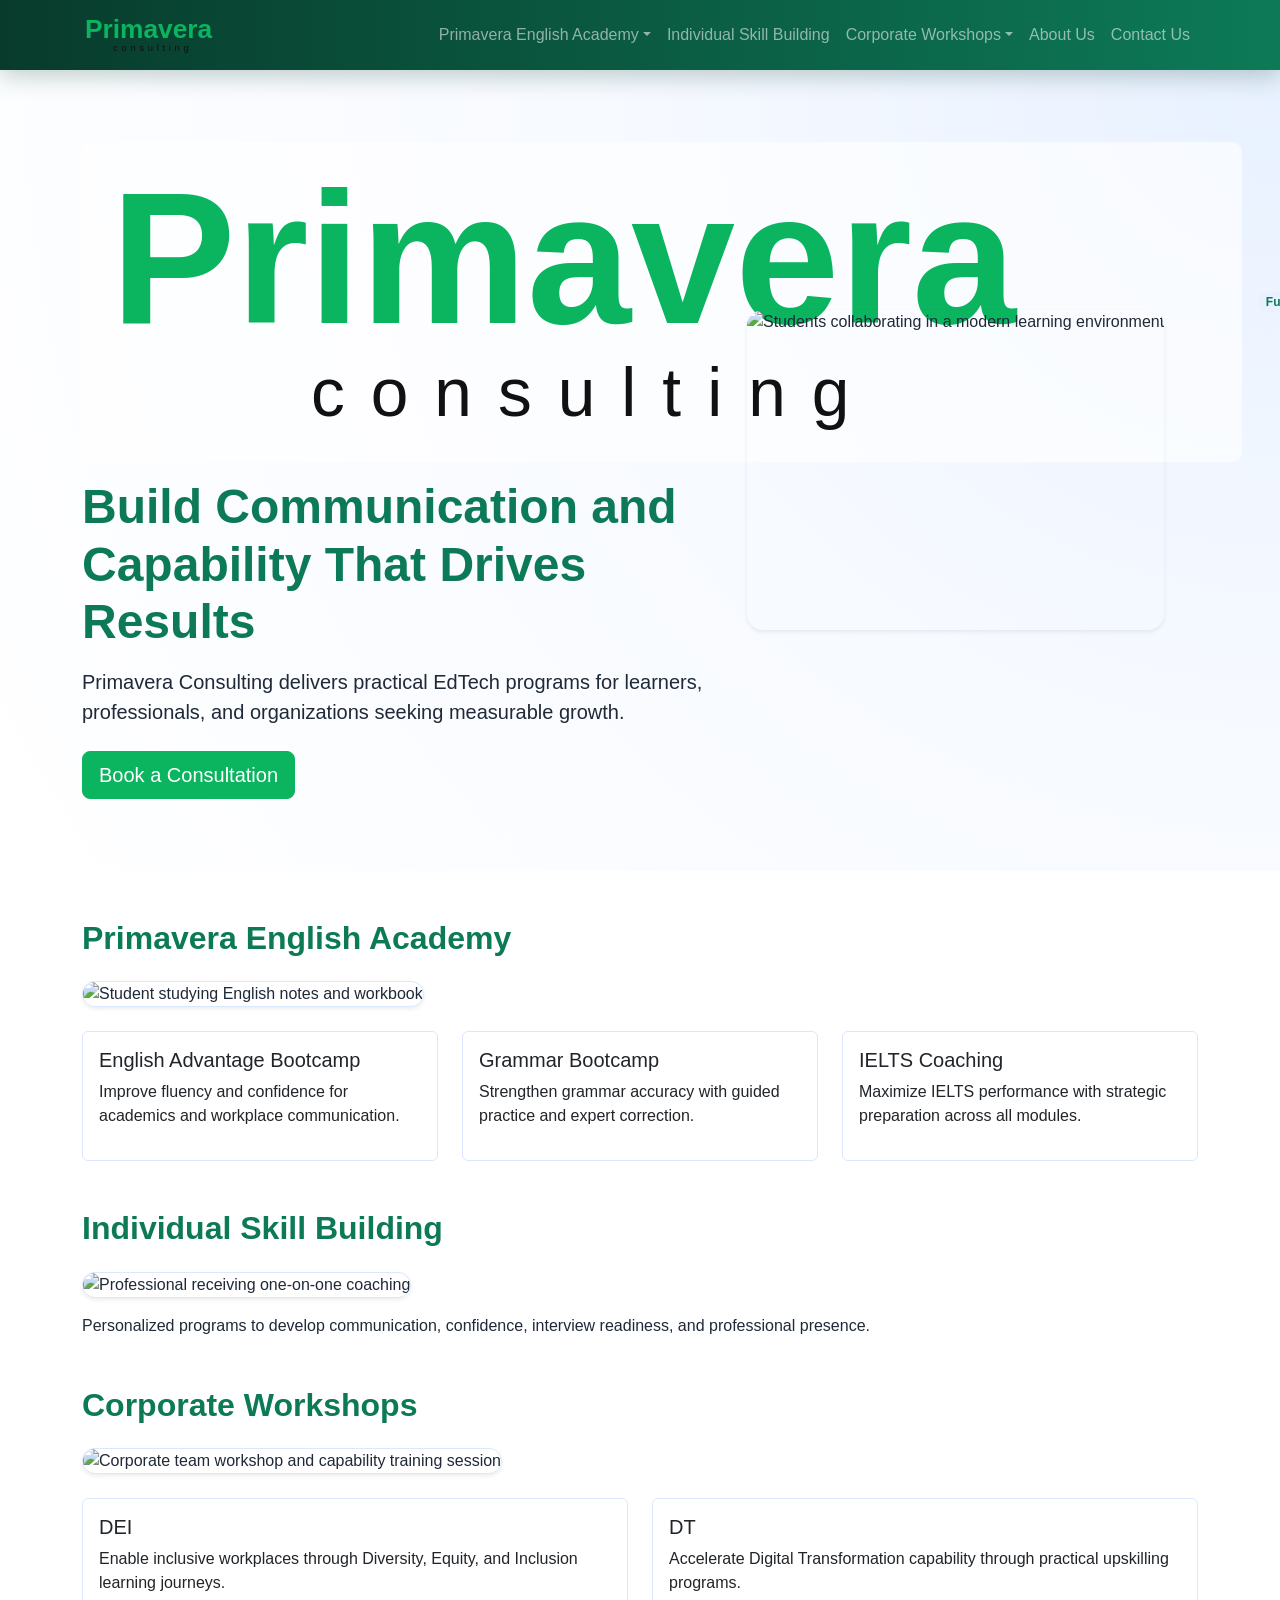
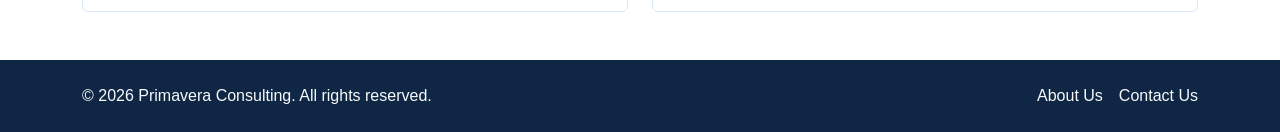
==== commit 5e28f92c: "Integrate Primavera logo and align site theme colors" ====
--- a/index.html
+++ b/index.html
@@ -10,7 +10,7 @@
   <body>
     <nav class="navbar navbar-expand-lg navbar-dark sticky-top">
       <div class="container">
-        <a class="navbar-brand fw-bold" href="index.html">Primavera Consulting</a>
+        <a class="navbar-brand" href="index.html"><img src="assets/images/primavera-logo.svg" alt="Primavera Consulting logo" class="brand-logo" /></a>
         <button class="navbar-toggler" type="button" data-bs-toggle="collapse" data-bs-target="#mainNav">
           <span class="navbar-toggler-icon"></span>
         </button>
@@ -44,7 +44,10 @@
       <div class="container py-4">
         <div class="row g-4 align-items-center">
           <div class="col-lg-7">
-            <span class="badge rounded-pill badge-soft mb-3">Future-ready learning</span>
+            <div class="d-flex align-items-center gap-3 mb-3">
+              <img src="assets/images/primavera-logo.svg" alt="Primavera Consulting" class="hero-logo" />
+              <span class="badge rounded-pill badge-soft">Future-ready learning</span>
+            </div>
             <h1 class="display-5 fw-bold section-title">Build Communication and Capability That Drives Results</h1>
             <p class="lead mt-3">
               Primavera Consulting delivers practical EdTech programs for learners, professionals,
--- a/styles.css
+++ b/styles.css
@@ -1,6 +1,6 @@
 :root {
-  --pc-primary: #134074;
-  --pc-accent: #2d8cff;
+  --pc-primary: #0d7a57;
+  --pc-accent: #0bb45f;
   --pc-light: #f5f8ff;
 }
 
@@ -10,7 +10,8 @@
 }
 
 .navbar {
-  background: linear-gradient(90deg, var(--pc-primary), #1b4f8f) !important;
+  background: linear-gradient(90deg, #083b2c, var(--pc-primary)) !important;
+  box-shadow: 0 6px 24px rgba(8, 59, 44, 0.25);
 }
 
 .hero {
@@ -58,3 +59,28 @@
   min-height: 320px;
   object-fit: cover;
 }
+
+
+.brand-logo {
+  height: 44px;
+  width: auto;
+  display: block;
+}
+
+.hero-logo {
+  height: 52px;
+  width: auto;
+  background: rgba(255,255,255,0.65);
+  border-radius: 10px;
+  padding: 4px 8px;
+}
+
+.btn-primary {
+  background-color: var(--pc-accent);
+  border-color: var(--pc-accent);
+}
+
+.btn-primary:hover {
+  background-color: #099952;
+  border-color: #099952;
+}
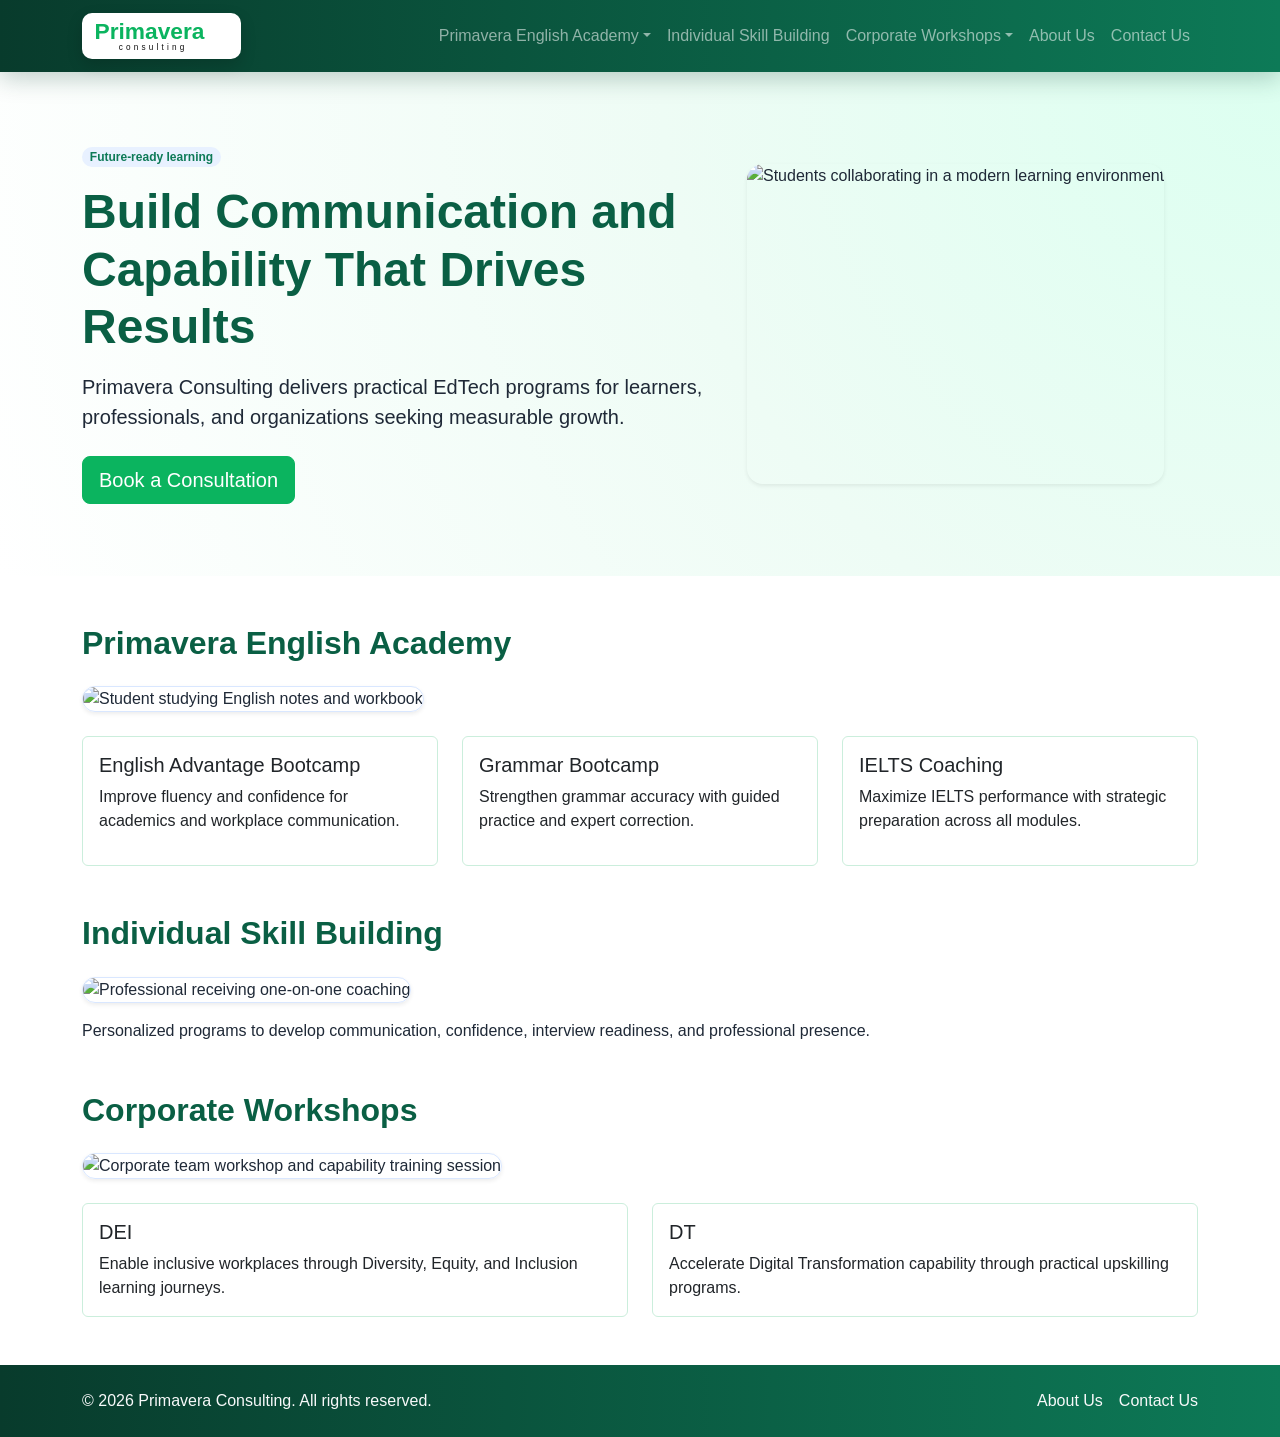
==== commit f3423a9a: "Fix logo visibility and unify green theme across footer and hero" ====
--- a/index.html
+++ b/index.html
@@ -44,10 +44,7 @@
       <div class="container py-4">
         <div class="row g-4 align-items-center">
           <div class="col-lg-7">
-            <div class="d-flex align-items-center gap-3 mb-3">
-              <img src="assets/images/primavera-logo.svg" alt="Primavera Consulting" class="hero-logo" />
-              <span class="badge rounded-pill badge-soft">Future-ready learning</span>
-            </div>
+            <span class="badge rounded-pill badge-soft mb-3">Future-ready learning</span>
             <h1 class="display-5 fw-bold section-title">Build Communication and Capability That Drives Results</h1>
             <p class="lead mt-3">
               Primavera Consulting delivers practical EdTech programs for learners, professionals,
--- a/styles.css
+++ b/styles.css
@@ -15,22 +15,22 @@
 }
 
 .hero {
-  background: radial-gradient(circle at top right, #e8f1ff 0%, #f7faff 45%, #ffffff 100%);
+  background: radial-gradient(circle at top right, #dcfff0 0%, #eefcf5 45%, #ffffff 100%);
 }
 
 .section-title {
-  color: var(--pc-primary);
-  font-weight: 700;
+  color: #0a5f44;
+  font-weight: 800;
 }
 
 .program-card {
-  border: 1px solid #dbe7ff;
+  border: 1px solid #cbeedc;
   transition: transform 0.2s ease, box-shadow 0.2s ease;
 }
 
 .program-card:hover {
   transform: translateY(-4px);
-  box-shadow: 0 12px 28px rgba(19, 64, 116, 0.12);
+  box-shadow: 0 12px 28px rgba(11, 120, 84, 0.16);
 }
 
 .badge-soft {
@@ -39,7 +39,15 @@
 }
 
 footer {
-  background: #0f2744;
+  background: linear-gradient(90deg, #083b2c, var(--pc-primary));
+}
+
+footer a {
+  color: #dbffee !important;
+}
+
+footer a:hover {
+  color: #ffffff !important;
 }
 
 .section-visual {
@@ -62,18 +70,15 @@
 
 
 .brand-logo {
-  height: 44px;
+  height: 46px;
   width: auto;
   display: block;
+  background: #ffffff;
+  border-radius: 10px;
+  padding: 4px 10px;
+  box-shadow: 0 6px 16px rgba(0, 0, 0, 0.16);
 }
 
-.hero-logo {
-  height: 52px;
-  width: auto;
-  background: rgba(255,255,255,0.65);
-  border-radius: 10px;
-  padding: 4px 8px;
-}
 
 .btn-primary {
   background-color: var(--pc-accent);
